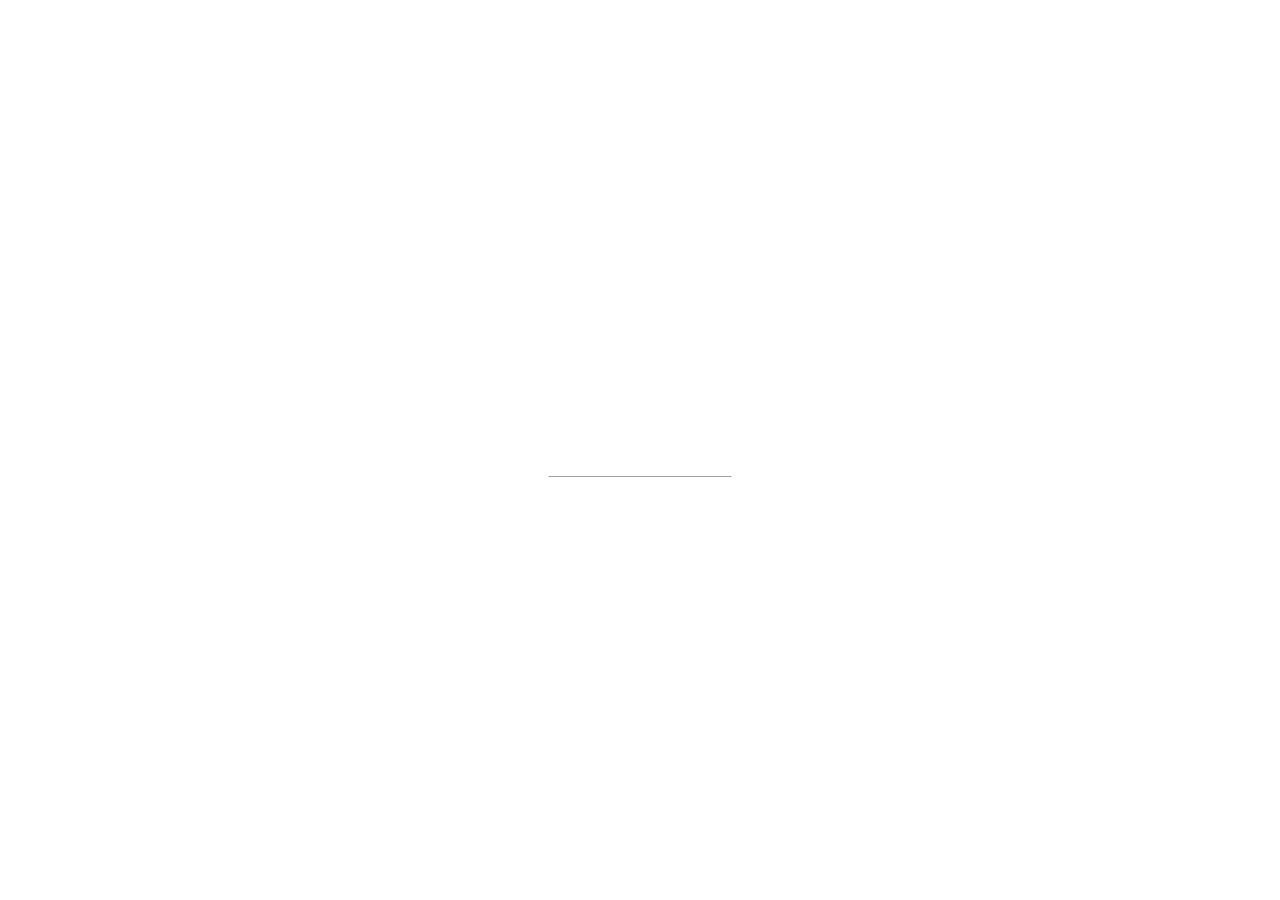
==== index.html @ be8ffde0 "2021.03.23 [09:51p] - Initial commit" ====
<!DOCTYPE html>
<html lang="en">

<head>
    <meta charset="UTF-8">
    <meta http-equiv="X-UA-Compatible" content="IE=edge">
    <meta name="viewport" content="width=device-width, initial-scale=1.0">
    <link rel="stylesheet" href="https://www.w3schools.com/w3css/4/w3.css">
    <link rel="stylesheet" href="https://fonts.googleapis.com/css?family=Raleway">

    <title>Ashley & Austin</title>

    <style>
        body,
        h1 {
            font-family: "Raleway", sans-serif
        }

        body,
        html {
            height: 100%
        }

        .bgimg {
            background-image: url('/w3images/forestbridge.jpg');
            min-height: 100%;
            background-position: center;
            background-size: cover;
        }
    </style>

</head>

<body>

    <div class="bgimg w3-display-container w3-animate-opacity w3-text-white">
        <div class="w3-display-topleft w3-padding-large w3-xlarge">
            Ashley & Austin
        </div>
        <div class="w3-display-middle">
            <h1 class="w3-jumbo w3-animate-top">COMING SOON</h1>
            <hr class="w3-border-grey" style="margin:auto;width:40%">
            <p class="w3-large w3-center">01 - 22 -2022</p>
        </div>
        <!-- <div class="w3-display-bottomleft w3-padding-large">
            Powered by <a href="https://www.w3schools.com/w3css/default.asp" target="_blank">w3.css</a>
        </div> -->
    </div>

</body>

</html>
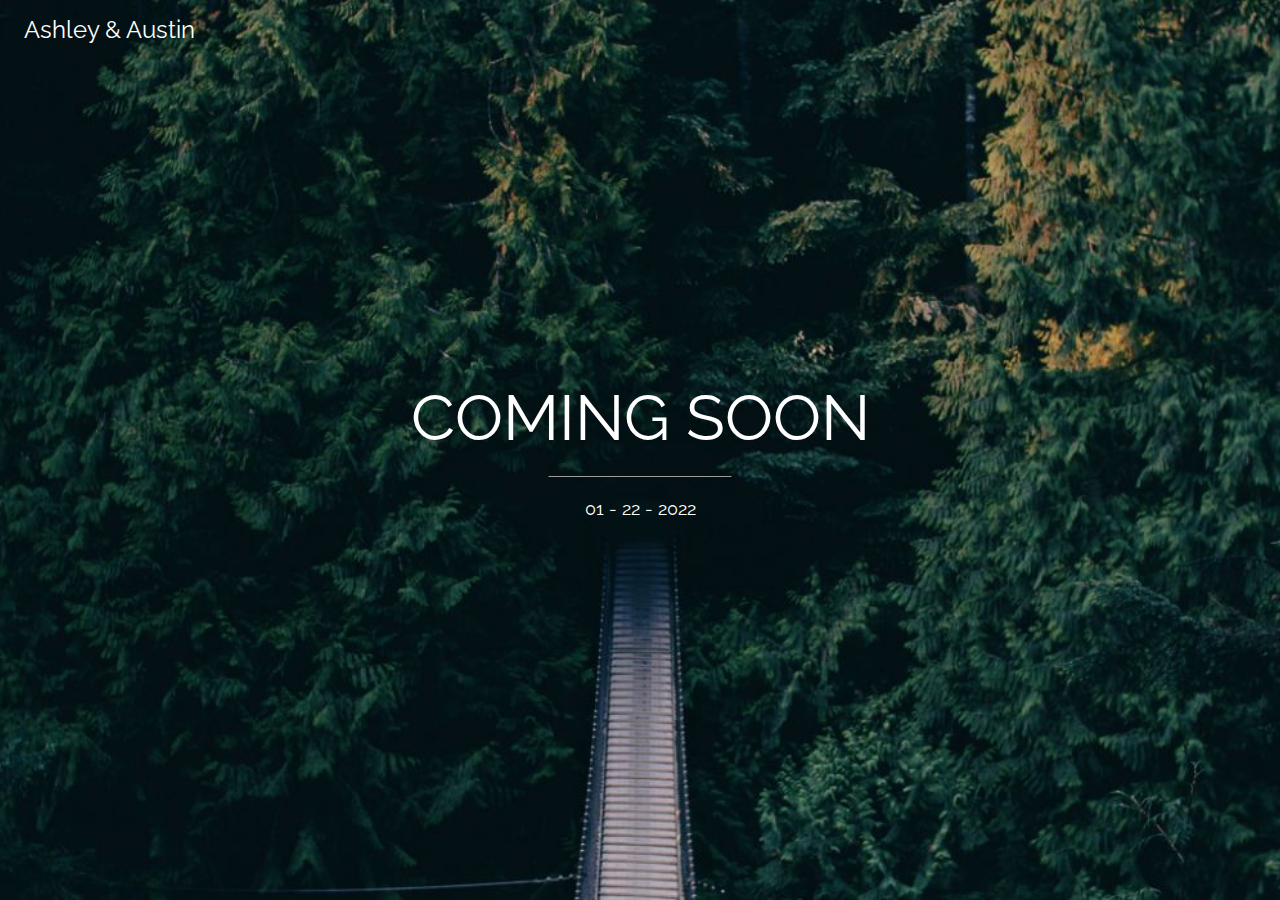
==== commit 82bcec28: "2021.03.23 [10:20p] - Added background img // removed main.js" ====
--- a/index.html
+++ b/index.html
@@ -22,7 +22,7 @@
         }
 
         .bgimg {
-            background-image: url('/w3images/forestbridge.jpg');
+            background-image: url("/img/forestbridge.jpg");
             min-height: 100%;
             background-position: center;
             background-size: cover;
@@ -40,7 +40,7 @@
         <div class="w3-display-middle">
             <h1 class="w3-jumbo w3-animate-top">COMING SOON</h1>
             <hr class="w3-border-grey" style="margin:auto;width:40%">
-            <p class="w3-large w3-center">01 - 22 -2022</p>
+            <p class="w3-large w3-center">01 - 22 - 2022</p>
         </div>
         <!-- <div class="w3-display-bottomleft w3-padding-large">
             Powered by <a href="https://www.w3schools.com/w3css/default.asp" target="_blank">w3.css</a>
